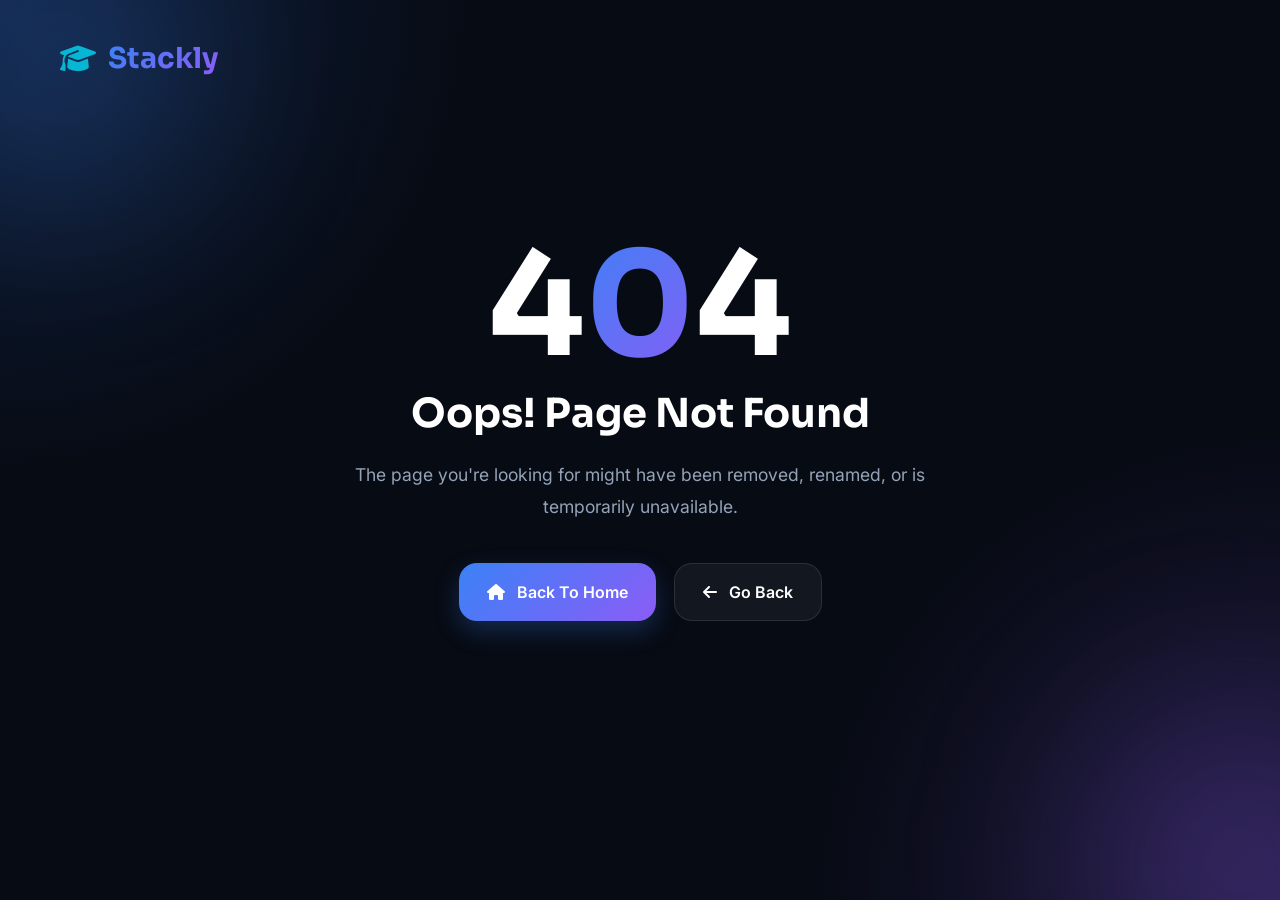
==== 404page.html @ 443db9fa "Inital commit" ====
<!DOCTYPE html>
<html lang="en">
<head>

  <meta charset="UTF-8">
  <meta name="viewport" content="width=device-width, initial-scale=1.0">

  <title>404 - Stackly</title>

  <!-- Google Fonts -->
  <link rel="preconnect" href="https://fonts.googleapis.com">
  <link rel="preconnect" href="https://fonts.gstatic.com" crossorigin>

  <link href="https://fonts.googleapis.com/css2?family=Inter:wght@300;400;500;600;700&family=Sora:wght@400;600;700&display=swap" rel="stylesheet">

  <!-- Font Awesome -->
  <link rel="stylesheet"
  href="https://cdnjs.cloudflare.com/ajax/libs/font-awesome/6.5.2/css/all.min.css"/>

  <link rel="stylesheet" href="404.css">

</head>
<body>

  <!-- =========================
       MAIN CONTAINER
  ========================== -->
  <section class="error-container">

    <!-- BLUR EFFECTS -->
    <div class="blur blur-one"></div>
    <div class="blur blur-two"></div>

    <!-- =========================
         LOGO
    ========================== -->
    <div class="logo">

      <i class="fa-solid fa-graduation-cap"></i>

      <span>Stackly</span>

    </div>

    <!-- =========================
         ERROR CONTENT
    ========================== -->
    <div class="error-content">

      <!-- ERROR NUMBER -->
      <h1>4<span>0</span>4</h1>

      <!-- TITLE -->
      <h2>Oops! Page Not Found</h2>
        <!-- DESCRIPTION -->
      <p>
        The page you're looking for might have been removed,
        renamed, or is temporarily unavailable.
      </p>

      <!-- ACTION BUTTONS -->
      <div class="error-actions">

        <a href="index.html" class="primary-btn">
          <i class="fa-solid fa-house"></i>
          Back To Home
        </a>

        <a href="#" class="secondary-btn" onclick="history.back()">
        <i class="fa-solid fa-arrow-left"></i>
        Go Back
        </a>

      </div>

      </div>

    </div>

  </section>

</body>
</html>
---- 404.css ----
/* =========================
   RESET
========================= */
*{
  margin: 0;
  padding: 0;
  box-sizing: border-box;
}

body{
  font-family: "Inter", sans-serif;
  background: #070b14;
  color: white;
  overflow: hidden;
}

/* =========================
   ROOT VARIABLES
========================= */
:root{

  --primary: #3b82f6;
  --secondary: #8b5cf6;
  --accent: #06b6d4;

  --bg-dark: #070b14;

  --text-gray: #94a3b8;

  --gradient:
    linear-gradient(
      135deg,
      #3b82f6,
      #8b5cf6
    );
}

/* =========================
   MAIN CONTAINER
========================= */
.error-container{

  min-height: 100vh;

  display: flex;
  align-items: center;
  justify-content: center;

  padding: 40px;

  position: relative;
  overflow: hidden;

  background:
    radial-gradient(circle at top left,
    rgba(59,130,246,0.20),
    transparent 30%),

    radial-gradient(circle at bottom right,
    rgba(139,92,246,0.20),
    transparent 30%),

    var(--bg-dark);
}

/* =========================
   LOGO
========================= */
.logo{
  position: absolute;

  top: 40px;
  left: 60px;

  display: flex;
  align-items: center;
  gap: 12px;

  font-size: 1.8rem;
  font-weight: 700;

  font-family: "Sora", sans-serif;

  z-index: 10;
  cursor: pointer;

  transition:
    transform 0.4s ease,
    filter 0.4s ease;

  }

.logo span{
  background: var(--gradient);

  -webkit-background-clip: text;
  -webkit-text-fill-color: transparent;
}

.logo i{
  color: var(--accent);
}

.logo:hover{

  transform: translateY(-4px);

  filter:
    drop-shadow(
      0 0 18px rgba(59,130,246,0.35)
    );
}

.logo:hover i{
  transform: rotate(-10deg);
}

/* =========================
   ERROR NUMBER
========================= */
.error-content{
    display: flex;
    flex-direction: column;
    align-items: center;
    text-align: center;
}
.error-content h1{

  font-size: 9rem;
  font-weight: 700;

  font-family: "Sora", sans-serif;

  margin-bottom: 10px;

  line-height: 1;
}

.error-content h1 span{

  background: var(--gradient);

  -webkit-background-clip: text;
  -webkit-text-fill-color: transparent;

  animation: pulse 2s infinite;
}

/* =========================
   TITLE
========================= */
.error-content h2{

  font-size: 2.5rem;

  margin-bottom: 20px;

  font-family: "Sora", sans-serif;
}

/* =========================
   DESCRIPTION
========================= */
.error-content p{

  color: var(--text-gray);

  font-size: 1.1rem;

  line-height: 1.8;

  max-width: 620px;

  margin: 0 auto 40px;
}

/* =========================
   BUTTONS
========================= */
.error-actions{

  display: flex;
  justify-content: center;
  gap: 18px;

  flex-wrap: wrap;

  margin-bottom: 45px;
}

.primary-btn,
.secondary-btn{

  height: 58px;

  padding: 0 28px;

  border-radius: 18px;

  display: flex;
  align-items: center;
  justify-content: center;
  gap: 12px;

  text-decoration: none;

  font-weight: 600;

  transition: 0.4s ease;
}

.primary-btn{

  background: var(--gradient);

  color: white;

  box-shadow:
    0 10px 25px rgba(59,130,246,0.25);
}

.primary-btn:hover{

  transform: translateY(-5px);

  box-shadow:
    0 18px 40px rgba(59,130,246,0.35);
}

.secondary-btn{

  background: rgba(255,255,255,0.05);

  border: 1px solid rgba(255,255,255,0.10);

  color: white;
}

.secondary-btn:hover{

  transform: translateY(-5px);

  border-color: rgba(59,130,246,0.40);

  background: rgba(59,130,246,0.12);
}

/* =========================
   BLUR EFFECTS
========================= */
.blur{
  position: absolute;
  border-radius: 50%;
  filter: blur(90px);
  z-index: 0;
}

.blur-one{

  width: 280px;
  height: 280px;

  background: rgba(59,130,246,0.20);

  top: -80px;
  left: -80px;
}

.blur-two{

  width: 320px;
  height: 320px;

  background: rgba(139,92,246,0.20);

  bottom: -120px;
  right: -120px;
}
/* =========================
   ANIMATIONS
========================= */
@keyframes float{

  0%{
    transform: translateY(0px);
  }

  50%{
    transform: translateY(-12px);
  }

  100%{
    transform: translateY(0px);
  }
}

@keyframes pulse{

  0%{
    filter: brightness(1);
  }

  50%{
    filter: brightness(1.4);
  }
  100%{
    filter: brightness(1);
  }
}

@keyframes fadeUp{

  from{
    opacity: 0;
    transform: translateY(30px);
  }

  to{
    opacity: 1;
    transform: translateY(0);
  }
}

/* =========================
   RESPONSIVE
========================= */
@media(max-width: 768px){

  .logo{

    left: 50%;
    transform: translateX(-50%);
  }

  .error-content h1{
    font-size: 6rem;
  }

  .error-content h2{
    font-size: 2rem;
  }

  .error-content p{
    font-size: 1rem;
  }

  .feature-list{
    gap: 12px;
  }

  .feature-pill{
    width: 100%;
    justify-content: center;
  }
}

@media(max-width: 500px){

  .error-content h1{
    font-size: 4.8rem;
  }

  .error-content h2{
    font-size: 1.6rem;
  }

  .error-actions{
    flex-direction: column;
  }

  .primary-btn,
  .secondary-btn{
    width: 100%;
  }

  .error-icon{
    width: 95px;
    height: 95px;
  }
}
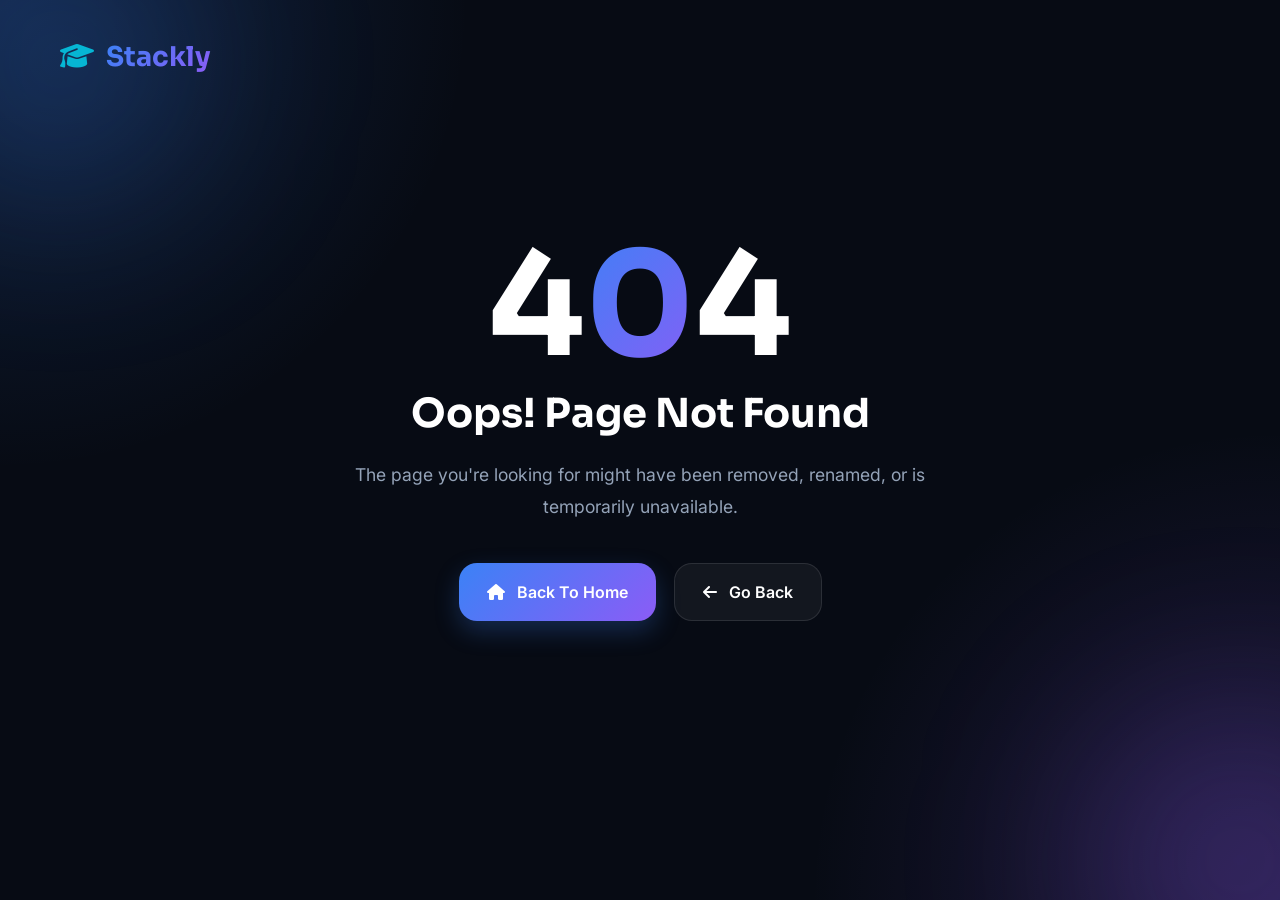
==== commit 9fc31c07: "added navigation for acrds and logo" ====
--- a/404page.html
+++ b/404page.html
@@ -34,13 +34,12 @@
     <!-- =========================
          LOGO
     ========================== -->
-    <div class="logo">
+    <a href="index.html" class="logo">
 
-      <i class="fa-solid fa-graduation-cap"></i>
+        <i class="fa-solid fa-graduation-cap"></i>
+        <span>Stackly</span>
 
-      <span>Stackly</span>
-
-    </div>
+        </a>
 
     <!-- =========================
          ERROR CONTENT
@@ -73,8 +72,8 @@
 
       </div>
 
+
       </div>
-
     </div>
 
   </section>
--- a/404.css
+++ b/404.css
@@ -377,4 +377,40 @@
     width: 95px;
     height: 95px;
   }
+}
+
+.logo {
+  display: flex;
+  align-items: center;
+  gap: 12px;
+
+  font-size: 1.7rem;
+  font-weight: 700;
+  font-family: "Sora", sans-serif;
+
+  cursor: pointer;
+  transition: 0.4s ease;
+
+  text-decoration: none; /* important */
+  color: inherit;        /* keeps original color */
+}
+
+.logo span {
+  background: var(--gradient);
+  -webkit-background-clip: text;
+  -webkit-text-fill-color: transparent;
+}
+
+.logo i {
+  color: var(--accent);
+  transition: 0.4s ease;
+}
+
+.logo:hover {
+  transform: translateY(-4px);
+}
+
+.logo:hover i {
+  transform: rotate(-12deg);
+  color: #3b82f6;
 }
